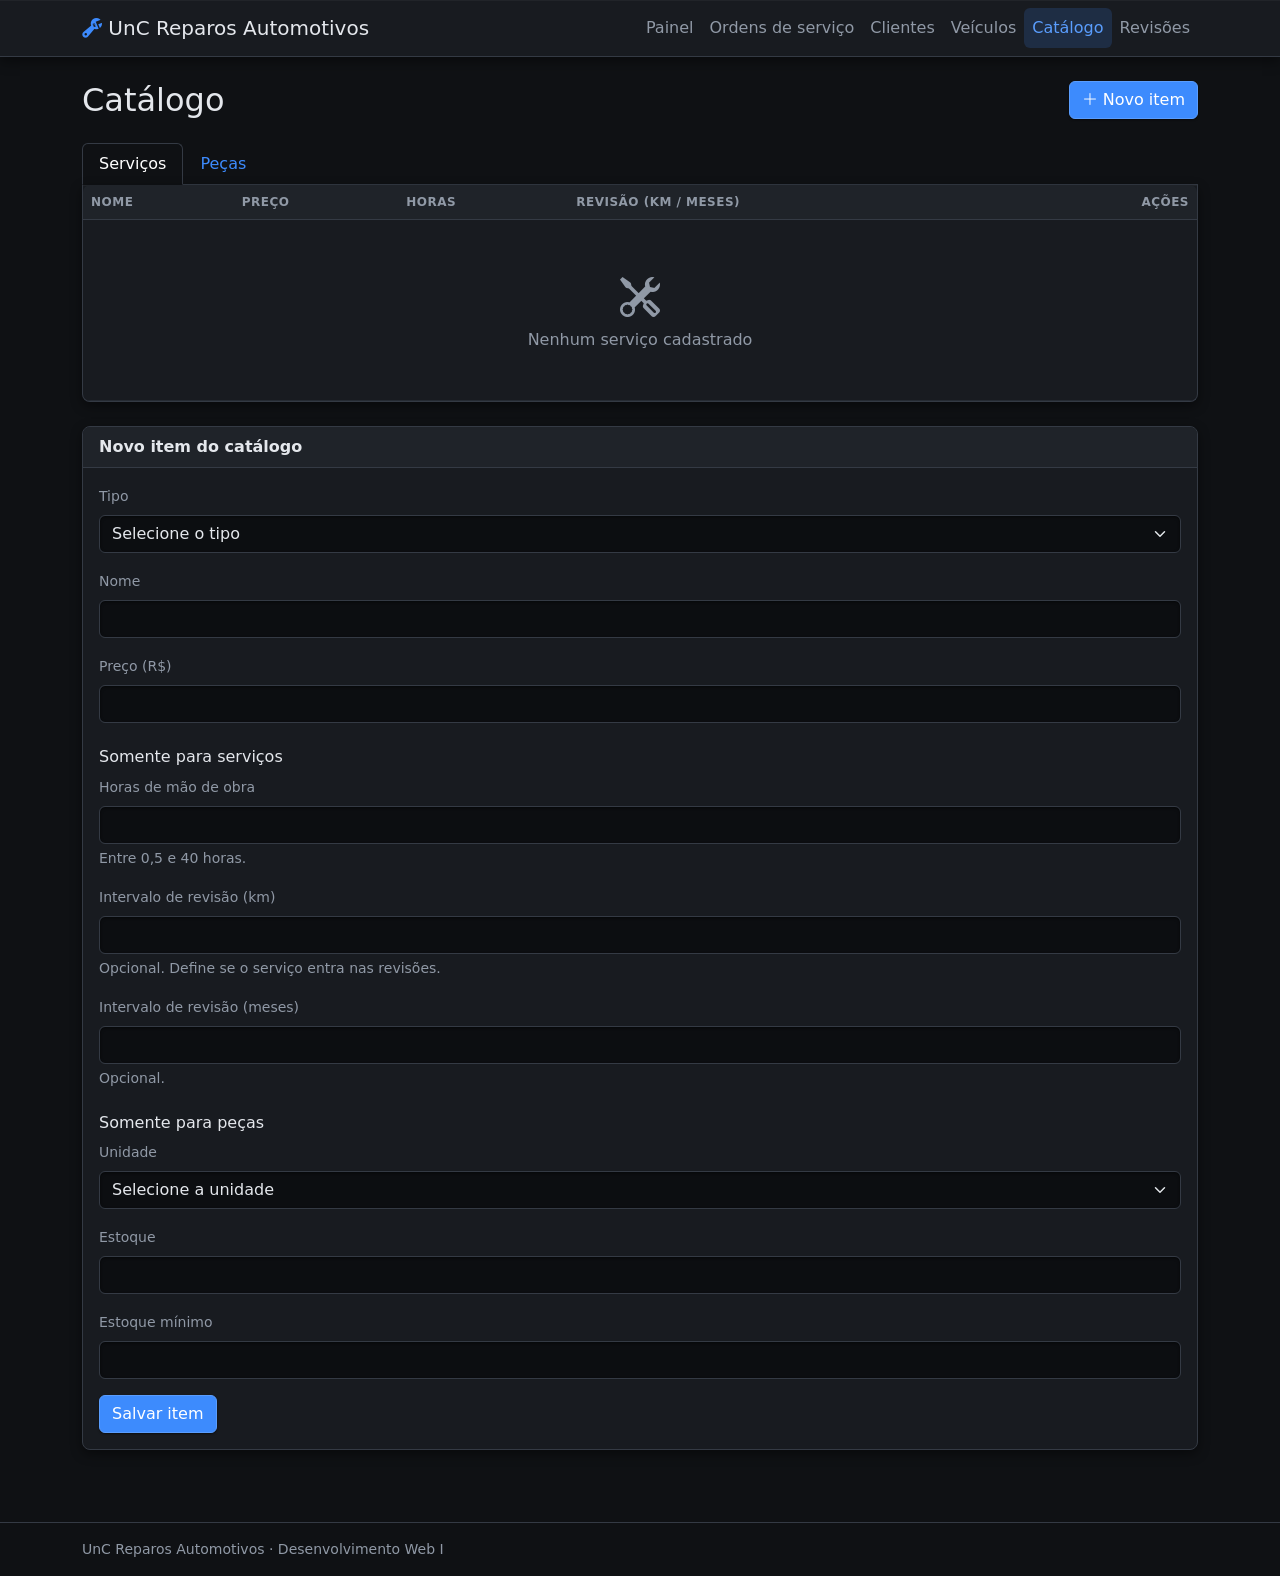
==== catalogo.html @ c72eb70b "chore: Adição do tema base (escuro), com estrutura para criação facilitada de outros temas" ====
<!DOCTYPE html>
<html lang="pt-BR" data-bs-theme="dark" data-theme="graphite">
<head>
    <meta charset="UTF-8">
    <meta name="viewport" content="width=device-width, initial-scale=1.0">
    <title>Catálogo - UnC Reparos Automotivos</title>
    <link href="https://cdn.jsdelivr.net/npm/bootstrap@5.3.3/dist/css/bootstrap.min.css" rel="stylesheet">
    <link href="https://cdn.jsdelivr.net/npm/bootstrap-icons@1.11.3/font/bootstrap-icons.min.css" rel="stylesheet">
    <link href="css/style.css" rel="stylesheet">
</head>
<body>
    <nav class="navbar navbar-expand-lg app-navbar">
        <div class="container">
            <a class="navbar-brand" href="index.html"><i class="bi bi-wrench-adjustable"></i> UnC Reparos Automotivos</a>
            <button class="navbar-toggler" type="button" data-bs-toggle="collapse" data-bs-target="#menu" aria-controls="menu" aria-expanded="false" aria-label="Abrir menu">
                <span class="navbar-toggler-icon"></span>
            </button>
            <div class="collapse navbar-collapse" id="menu">
                <ul class="navbar-nav ms-auto">
                    <li class="nav-item"><a class="nav-link" href="index.html">Painel</a></li>
                    <li class="nav-item"><a class="nav-link" href="ordens.html">Ordens de serviço</a></li>
                    <li class="nav-item"><a class="nav-link" href="clientes.html">Clientes</a></li>
                    <li class="nav-item"><a class="nav-link" href="veiculos.html">Veículos</a></li>
                    <li class="nav-item"><a class="nav-link active" aria-current="page" href="catalogo.html">Catálogo</a></li>
                    <li class="nav-item"><a class="nav-link" href="revisoes.html">Revisões</a></li>
                </ul>
            </div>
        </div>
    </nav>

    <main class="container py-4">
        <div class="d-flex flex-wrap justify-content-between align-items-center gap-2 mb-4">
            <h1 class="h2 mb-0">Catálogo</h1>
            <a href="#novo-item" class="btn btn-primary"><i class="bi bi-plus-lg"></i> Novo item</a>
        </div>

        <ul class="nav nav-tabs" id="abas" role="tablist">
            <li class="nav-item" role="presentation">
                <button class="nav-link active" id="aba-servicos" data-bs-toggle="tab" data-bs-target="#painel-servicos" type="button" role="tab" aria-controls="painel-servicos" aria-selected="true">Serviços</button>
            </li>
            <li class="nav-item" role="presentation">
                <button class="nav-link" id="aba-pecas" data-bs-toggle="tab" data-bs-target="#painel-pecas" type="button" role="tab" aria-controls="painel-pecas" aria-selected="false">Peças</button>
            </li>
        </ul>

        <div class="tab-content mb-4">
            <div class="tab-pane fade show active" id="painel-servicos" role="tabpanel" aria-labelledby="aba-servicos">
                <section class="card border-top-0 rounded-top-0">
                    <div class="table-responsive">
                        <table class="table table-hover align-middle mb-0">
                            <thead>
                                <tr>
                                    <th>Nome</th>
                                    <th>Preço</th>
                                    <th>Horas</th>
                                    <th>Revisão (km / meses)</th>
                                    <th class="text-end">Ações</th>
                                </tr>
                            </thead>
                            <tbody id="lista-servicos">
                                <tr>
                                    <td colspan="5" class="text-center text-body-secondary py-5">
                                        <i class="bi bi-tools fs-1"></i>
                                        <p class="mb-0">Nenhum serviço cadastrado</p>
                                    </td>
                                </tr>
                            </tbody>
                        </table>
                    </div>
                </section>
            </div>

            <div class="tab-pane fade" id="painel-pecas" role="tabpanel" aria-labelledby="aba-pecas">
                <section class="card border-top-0 rounded-top-0">
                    <div class="table-responsive">
                        <table class="table table-hover align-middle mb-0">
                            <thead>
                                <tr>
                                    <th>Nome</th>
                                    <th>Preço</th>
                                    <th>Unidade</th>
                                    <th>Estoque</th>
                                    <th>Estoque mínimo</th>
                                    <th class="text-end">Ações</th>
                                </tr>
                            </thead>
                            <tbody id="lista-pecas">
                                <tr>
                                    <td colspan="6" class="text-center text-body-secondary py-5">
                                        <i class="bi bi-box-seam fs-1"></i>
                                        <p class="mb-0">Nenhuma peça cadastrada</p>
                                    </td>
                                </tr>
                            </tbody>
                        </table>
                    </div>
                </section>
            </div>
        </div>

        <section id="novo-item" class="card">
            <div class="card-header fw-semibold">Novo item do catálogo</div>
            <form id="form-item" class="card-body">

                <div class="mb-3">
                    <label for="tipo" class="form-label">Tipo</label>
                    <select id="tipo" name="tipo" class="form-select" required>
                        <option value="">Selecione o tipo</option>
                        <option value="servico">Serviço</option>
                        <option value="peca">Peça</option>
                    </select>
                </div>

                <div class="mb-3">
                    <label for="nome" class="form-label">Nome</label>
                    <input type="text" id="nome" name="nome" class="form-control" required>
                </div>

                <div class="mb-3">
                    <label for="preco" class="form-label">Preço (R$)</label>
                    <input type="number" id="preco" name="preco" class="form-control" min="0.01" step="0.01" required>
                </div>

                <h2 class="h6 mt-4">Somente para serviços</h2>

                <div class="mb-3">
                    <label for="horas" class="form-label">Horas de mão de obra</label>
                    <input type="number" id="horas" name="horas" class="form-control" min="0.5" max="40" step="0.5">
                    <div class="form-text">Entre 0,5 e 40 horas.</div>
                </div>

                <div class="mb-3">
                    <label for="intervaloKm" class="form-label">Intervalo de revisão (km)</label>
                    <input type="number" id="intervaloKm" name="intervaloKm" class="form-control" min="1" step="1">
                    <div class="form-text">Opcional. Define se o serviço entra nas revisões.</div>
                </div>

                <div class="mb-3">
                    <label for="intervaloMeses" class="form-label">Intervalo de revisão (meses)</label>
                    <input type="number" id="intervaloMeses" name="intervaloMeses" class="form-control" min="1" step="1">
                    <div class="form-text">Opcional.</div>
                </div>

                <h2 class="h6 mt-4">Somente para peças</h2>

                <div class="mb-3">
                    <label for="unidade" class="form-label">Unidade</label>
                    <select id="unidade" name="unidade" class="form-select">
                        <option value="">Selecione a unidade</option>
                        <option value="un">un</option>
                        <option value="litro">litro</option>
                        <option value="jogo">jogo</option>
                        <option value="kit">kit</option>
                    </select>
                </div>

                <div class="mb-3">
                    <label for="estoque" class="form-label">Estoque</label>
                    <input type="number" id="estoque" name="estoque" class="form-control" min="0" step="1">
                </div>

                <div class="mb-3">
                    <label for="estoqueMinimo" class="form-label">Estoque mínimo</label>
                    <input type="number" id="estoqueMinimo" name="estoqueMinimo" class="form-control" min="0" step="1">
                </div>

                <button type="submit" class="btn btn-primary">Salvar item</button>
            </form>
        </section>
    </main>

    <footer class="border-top py-3 mt-5">
        <div class="container text-body-secondary small">UnC Reparos Automotivos · Desenvolvimento Web I</div>
    </footer>

    <script src="https://cdn.jsdelivr.net/npm/bootstrap@5.3.3/dist/js/bootstrap.bundle.min.js"></script>
    <script src="js/script.js"></script>
</body>
</html>
---- css/style.css ----
:root,
:root[data-theme="escuro"] {
    /* Superfícies */
    --app-bg: #0f1114;            /* fundo da página */
    --app-surface: #181b20;       /* cards, tabelas */
    --app-surface-2: #1f2329;     /* cabeçalhos de card, hover */
    --app-surface-3: #272c34;     /* modais, dropdowns */
    --app-inset: #0c0e11;         /* campos de formulário (rebaixados) */

    /* Bordas */
    --app-border: #343a44;        /* borda padrão, bem visível */
    --app-border-strong: #4a525f; /* hover / foco leve */
    --app-border-soft: #262b33;   /* divisórias internas */

    /* Texto */
    --app-text: #e4e7ec;
    --app-text-muted: #9099a6;

    /* Cor de destaque */
    --app-accent: #3d8bfd;
    --app-accent-hover: #5a9dfd;
    --app-accent-contrast: #fff;
    --app-accent-soft: rgba(61, 139, 253, .16);

    /* Estados */
    --app-success: #34c38f;
    --app-warning: #f1b44c;
    --app-danger:  #f1556c;
    --app-info:    #4cc3e0;

    /* Forma e profundidade */
    --app-radius: .5rem;
    --app-radius-sm: .375rem;
    --app-border-width: 1px;
    --app-shadow-sm: 0 1px 2px rgba(0, 0, 0, .5);
    --app-shadow: 0 4px 12px rgba(0, 0, 0, .45), inset 0 1px 0 rgba(255, 255, 255, .04);
    --app-shadow-lg: 0 14px 40px rgba(0, 0, 0, .6), inset 0 1px 0 rgba(255, 255, 255, .05);
    --app-shadow-inset: inset 0 1px 3px rgba(0, 0, 0, .55);
    --app-focus-ring: 0 0 0 .2rem var(--app-accent-soft);
}


/* ==========================================================================
   2. PONTE COM O BOOTSTRAP
   Seletor com [data-theme] para vencer o [data-bs-theme] do Bootstrap.
   ========================================================================== */

:root[data-theme] {
    --bs-body-bg: var(--app-bg);
    --bs-body-bg-rgb: 15, 17, 20;
    --bs-body-color: var(--app-text);
    --bs-secondary-color: var(--app-text-muted);
    --bs-tertiary-bg: var(--app-bg);
    --bs-secondary-bg: var(--app-surface-2);
    --bs-emphasis-color: #fff;

    --bs-border-color: var(--app-border);
    --bs-border-color-translucent: var(--app-border);
    --bs-border-width: var(--app-border-width);
    --bs-border-radius: var(--app-radius-sm);
    --bs-border-radius-lg: var(--app-radius);

    --bs-primary: var(--app-accent);
    --bs-primary-rgb: 61, 139, 253;
    --bs-link-color: var(--app-accent);
    --bs-link-hover-color: var(--app-accent-hover);
    --bs-link-color-rgb: 61, 139, 253;
    --bs-link-hover-color-rgb: 90, 157, 253;

    --bs-success: var(--app-success);
    --bs-warning: var(--app-warning);
    --bs-danger: var(--app-danger);
    --bs-info: var(--app-info);

    --bs-focus-ring-color: var(--app-accent-soft);
    --bs-box-shadow: var(--app-shadow);
    --bs-box-shadow-sm: var(--app-shadow-sm);
    --bs-box-shadow-lg: var(--app-shadow-lg);
}

body {
    background-color: var(--app-bg);
    color: var(--app-text);
}

::selection { background: var(--app-accent-soft); }

/* ---- Navbar ---- */
.app-navbar {
    background-color: var(--app-surface);
    border-bottom: var(--app-border-width) solid var(--app-border);
    box-shadow: var(--app-shadow);
    --bs-navbar-color: var(--app-text-muted);
    --bs-navbar-hover-color: var(--app-text);
    --bs-navbar-active-color: var(--app-text);
    --bs-navbar-brand-color: var(--app-text);
    --bs-navbar-brand-hover-color: var(--app-text);
}
.app-navbar .navbar-brand i { color: var(--app-accent); }
.app-navbar .nav-link {
    border-radius: var(--app-radius-sm);
    transition: background-color .15s, color .15s;
}
.app-navbar .nav-link:hover { background-color: var(--app-surface-2); }
.app-navbar .nav-link.active {
    background-color: var(--app-accent-soft);
    color: var(--app-accent-hover);
}
.app-navbar .navbar-toggler {
    border-color: var(--app-border);
    --bs-navbar-toggler-focus-width: .2rem;
}
.app-navbar .navbar-toggler-icon { filter: invert(1) grayscale(1) brightness(1.4); }

/* ---- Cards ---- */
.card {
    --bs-card-bg: var(--app-surface);
    --bs-card-cap-bg: var(--app-surface-2);
    --bs-card-border-color: var(--app-border);
    --bs-card-border-radius: var(--app-radius);
    --bs-card-inner-border-radius: calc(var(--app-radius) - 1px);
    --bs-card-color: var(--app-text);
    border-width: var(--app-border-width);
    box-shadow: var(--app-shadow);
}
.card-header { border-bottom-color: var(--app-border); }

/* ---- Tabelas ---- */
.table {
    --bs-table-bg: transparent;
    --bs-table-color: var(--app-text);
    --bs-table-border-color: var(--app-border-soft);
    --bs-table-hover-bg: var(--app-surface-2);
    --bs-table-hover-color: var(--app-text);
    --bs-table-striped-bg: var(--app-surface-2);
}
.table > thead > tr > th {
    background-color: var(--app-surface-2);
    color: var(--app-text-muted);
    font-size: .75rem;
    font-weight: 600;
    letter-spacing: .04em;
    text-transform: uppercase;
    border-bottom: var(--app-border-width) solid var(--app-border);
}
.card > .table-responsive { border-radius: inherit; }
.card > .table-responsive > .table > thead > tr:first-child > th:first-child { border-top-left-radius: calc(var(--app-radius) - 1px); }
.card > .table-responsive > .table > thead > tr:first-child > th:last-child { border-top-right-radius: calc(var(--app-radius) - 1px); }

/* ---- Listas ---- */
.list-group {
    --bs-list-group-bg: transparent;
    --bs-list-group-color: var(--app-text);
    --bs-list-group-border-color: var(--app-border-soft);
    --bs-list-group-action-hover-bg: var(--app-surface-2);
}

/* ---- Formulários (campos "rebaixados" em relação ao card) ---- */
.form-control,
.form-select {
    background-color: var(--app-inset);
    color: var(--app-text);
    border: var(--app-border-width) solid var(--app-border);
    border-radius: var(--app-radius-sm);
    box-shadow: var(--app-shadow-inset);
    transition: border-color .15s, box-shadow .15s;
}
.form-control::placeholder { color: var(--app-text-muted); opacity: .7; }
.form-control:hover,
.form-select:hover { border-color: var(--app-border-strong); }
.form-control:focus,
.form-select:focus {
    background-color: var(--app-inset);
    color: var(--app-text);
    border-color: var(--app-accent);
    box-shadow: var(--app-shadow-inset), var(--app-focus-ring);
}
.form-control:disabled,
.form-select:disabled { background-color: var(--app-surface-2); opacity: .6; }
.form-label { color: var(--app-text-muted); font-size: .875rem; font-weight: 500; }
.form-check-input {
    background-color: var(--app-inset);
    border-color: var(--app-border-strong);
}
.form-check-input:checked {
    background-color: var(--app-accent);
    border-color: var(--app-accent);
}
.form-control.is-invalid, .form-select.is-invalid { border-color: var(--app-danger); }
.form-control.is-valid,   .form-select.is-valid   { border-color: var(--app-success); }
.invalid-feedback { color: var(--app-danger); }
.valid-feedback   { color: var(--app-success); }

/* ---- Botões ---- */
.btn {
    --bs-btn-border-radius: var(--app-radius-sm);
    --bs-btn-focus-shadow-rgb: 61, 139, 253;
    border-width: var(--app-border-width);
    box-shadow: var(--app-shadow-sm);
    transition: background-color .15s, border-color .15s, color .15s, transform .1s;
}
.btn:active { transform: translateY(1px); box-shadow: none; }

.btn-primary {
    --bs-btn-bg: var(--app-accent);
    --bs-btn-border-color: var(--app-accent-hover);
    --bs-btn-color: var(--app-accent-contrast);
    --bs-btn-hover-bg: var(--app-accent-hover);
    --bs-btn-hover-border-color: var(--app-accent-hover);
    --bs-btn-hover-color: var(--app-accent-contrast);
    --bs-btn-active-bg: var(--app-accent);
    --bs-btn-active-border-color: var(--app-accent);
    --bs-btn-active-color: var(--app-accent-contrast);
    --bs-btn-disabled-bg: var(--app-accent);
    --bs-btn-disabled-border-color: var(--app-accent);
}
.btn-danger {
    --bs-btn-bg: var(--app-danger);
    --bs-btn-border-color: var(--app-danger);
    --bs-btn-hover-bg: color-mix(in srgb, var(--app-danger) 85%, #fff);
    --bs-btn-hover-border-color: color-mix(in srgb, var(--app-danger) 85%, #fff);
    --bs-btn-active-bg: var(--app-danger);
    --bs-btn-active-border-color: var(--app-danger);
}
.btn-outline-secondary {
    --bs-btn-color: var(--app-text);
    --bs-btn-border-color: var(--app-border-strong);
    --bs-btn-hover-bg: var(--app-surface-3);
    --bs-btn-hover-border-color: var(--app-text-muted);
    --bs-btn-hover-color: var(--app-text);
    --bs-btn-active-bg: var(--app-surface-3);
    --bs-btn-active-border-color: var(--app-text-muted);
    --bs-btn-active-color: var(--app-text);
    background-color: var(--app-surface-2);
}
.btn-outline-primary {
    --bs-btn-color: var(--app-accent);
    --bs-btn-border-color: var(--app-accent);
    --bs-btn-hover-bg: var(--app-accent-soft);
    --bs-btn-hover-color: var(--app-accent-hover);
    --bs-btn-hover-border-color: var(--app-accent-hover);
    --bs-btn-active-bg: var(--app-accent-soft);
    --bs-btn-active-color: var(--app-accent-hover);
}
.btn-outline-danger {
    --bs-btn-color: var(--app-danger);
    --bs-btn-border-color: var(--app-danger);
    --bs-btn-hover-bg: var(--app-danger);
    --bs-btn-hover-border-color: var(--app-danger);
    --bs-btn-hover-color: #fff;
    --bs-btn-active-bg: var(--app-danger);
    --bs-btn-active-border-color: var(--app-danger);
}
.btn-close { filter: invert(1) grayscale(1) brightness(1.6); }

/* ---- Modais e dropdowns (nível mais próximo do usuário) ---- */
.modal-content {
    --bs-modal-bg: var(--app-surface-3);
    --bs-modal-border-color: var(--app-border-strong);
    --bs-modal-border-radius: var(--app-radius);
    --bs-modal-header-border-color: var(--app-border);
    --bs-modal-footer-border-color: var(--app-border);
    box-shadow: var(--app-shadow-lg);
}
.modal-backdrop { --bs-backdrop-bg: #000; --bs-backdrop-opacity: .7; }

.dropdown-menu {
    --bs-dropdown-bg: var(--app-surface-3);
    --bs-dropdown-border-color: var(--app-border-strong);
    --bs-dropdown-link-hover-bg: var(--app-surface-2);
    --bs-dropdown-divider-bg: var(--app-border);
    box-shadow: var(--app-shadow-lg);
}

/* ---- Alertas e badges ---- */
.alert { border-width: var(--app-border-width); border-radius: var(--app-radius-sm); }
.alert-danger {
    --bs-alert-bg: rgba(241, 85, 108, .12);
    --bs-alert-border-color: var(--app-danger);
    --bs-alert-color: #f7a1ad;
}
.alert-success {
    --bs-alert-bg: rgba(52, 195, 143, .12);
    --bs-alert-border-color: var(--app-success);
    --bs-alert-color: #8fe0c1;
}
.alert-warning {
    --bs-alert-bg: rgba(241, 180, 76, .12);
    --bs-alert-border-color: var(--app-warning);
    --bs-alert-color: #f7d396;
}
.badge { border: var(--app-border-width) solid rgba(255, 255, 255, .12); }

/* ---- Placeholders de carregamento ---- */
.placeholder { background-color: var(--app-border); }

/* ---- Rodapé e divisórias ---- */
footer.border-top { border-color: var(--app-border) !important; }
hr { border-color: var(--app-border); opacity: 1; }

/* ---- Scrollbar discreta ---- */
* { scrollbar-color: var(--app-border-strong) var(--app-bg); scrollbar-width: thin; }

/* ---- Foco acessível ---- */
:focus-visible { outline: 2px solid var(--app-accent); outline-offset: 2px; }
.form-control:focus-visible, .form-select:focus-visible { outline: none; }
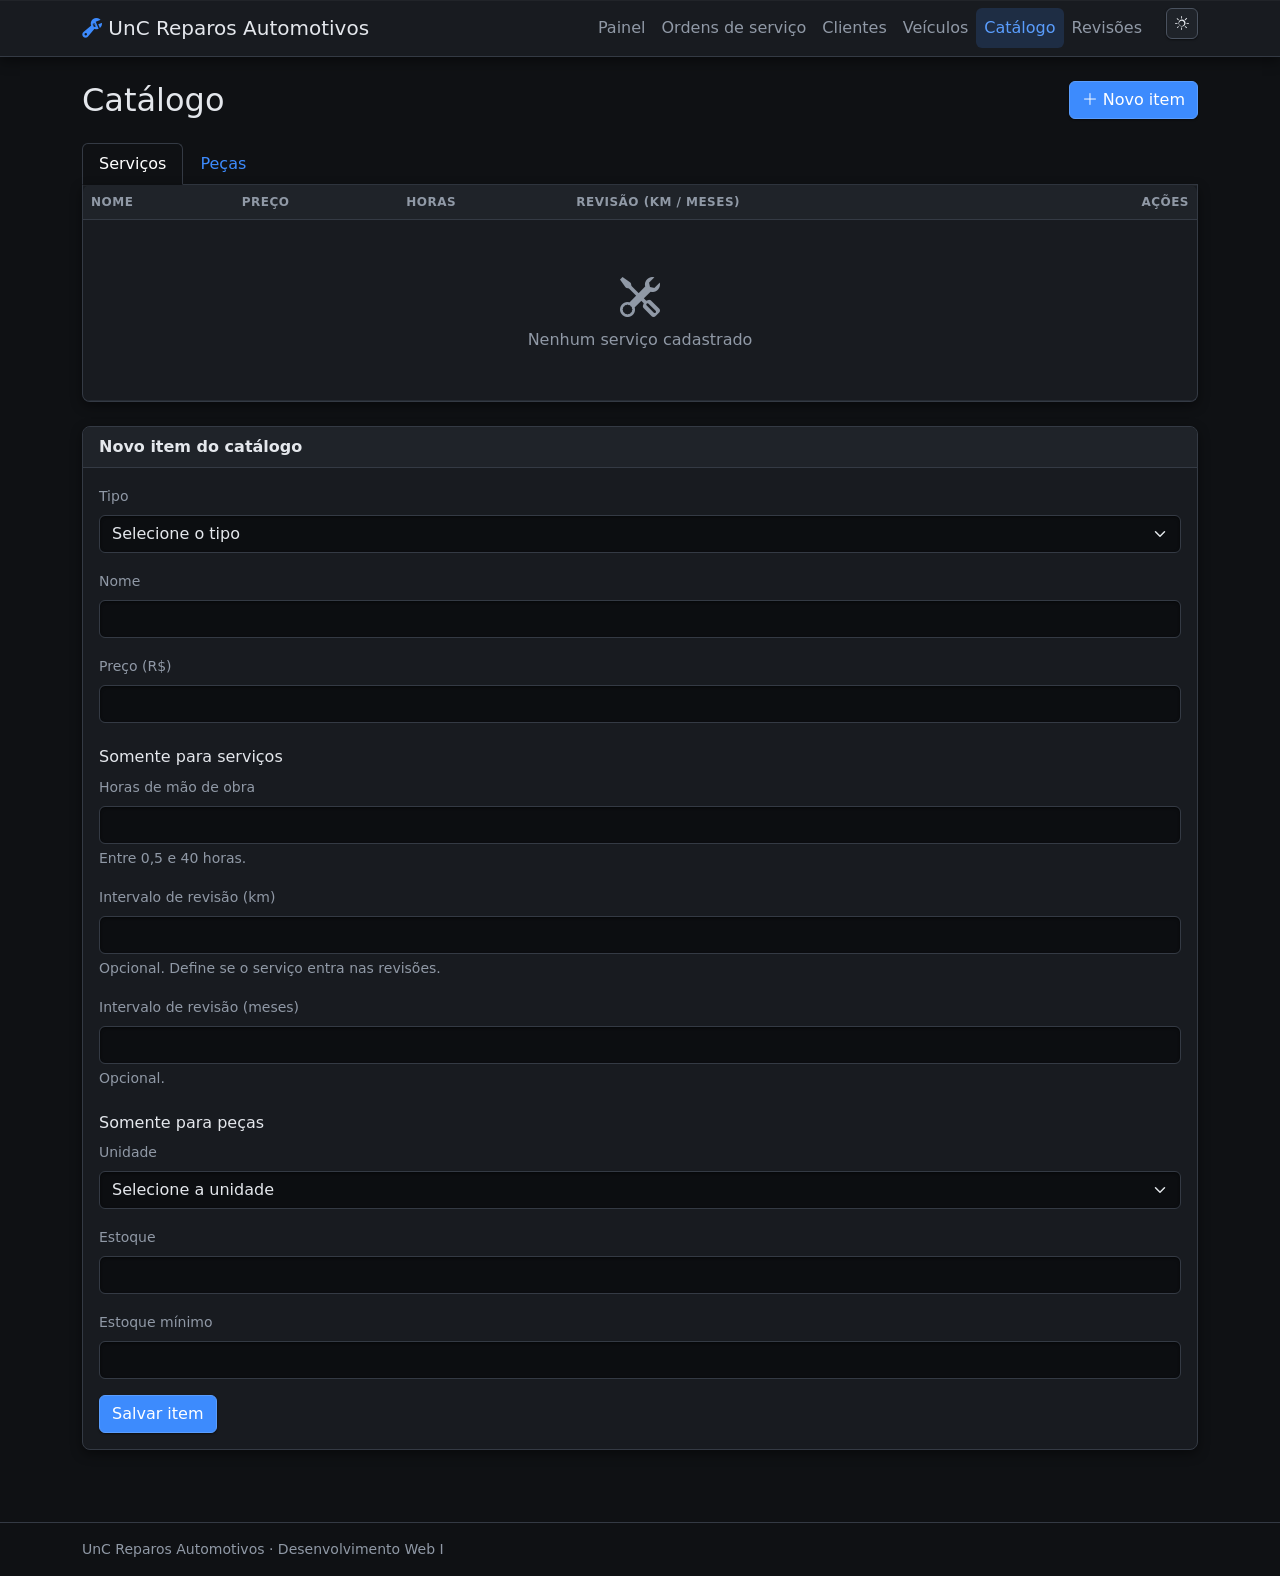
==== commit 3646b19a: "chore: Botão de trocar de tema na navbar" ====
--- a/catalogo.html
+++ b/catalogo.html
@@ -1,5 +1,5 @@
 <!DOCTYPE html>
-<html lang="pt-BR" data-bs-theme="dark" data-theme="graphite">
+<html lang="pt-BR" data-bs-theme="dark" data-theme="escuro">
 <head>
     <meta charset="UTF-8">
     <meta name="viewport" content="width=device-width, initial-scale=1.0">
@@ -7,6 +7,7 @@
     <link href="https://cdn.jsdelivr.net/npm/bootstrap@5.3.3/dist/css/bootstrap.min.css" rel="stylesheet">
     <link href="https://cdn.jsdelivr.net/npm/bootstrap-icons@1.11.3/font/bootstrap-icons.min.css" rel="stylesheet">
     <link href="css/style.css" rel="stylesheet">
+    <script src="js/tema.js"></script>
 </head>
 <body>
     <nav class="navbar navbar-expand-lg app-navbar">
@@ -24,6 +25,7 @@
                     <li class="nav-item"><a class="nav-link active" aria-current="page" href="catalogo.html">Catálogo</a></li>
                     <li class="nav-item"><a class="nav-link" href="revisoes.html">Revisões</a></li>
                 </ul>
+                <button type="button" id="btn-tema" class="btn btn-outline-secondary btn-sm ms-lg-3 mt-2 mt-lg-0 align-self-start" aria-label="Alternar tema"><i class="bi bi-sun"></i> <span class="d-lg-none">Alternar tema</span></button>
             </div>
         </div>
     </nav>
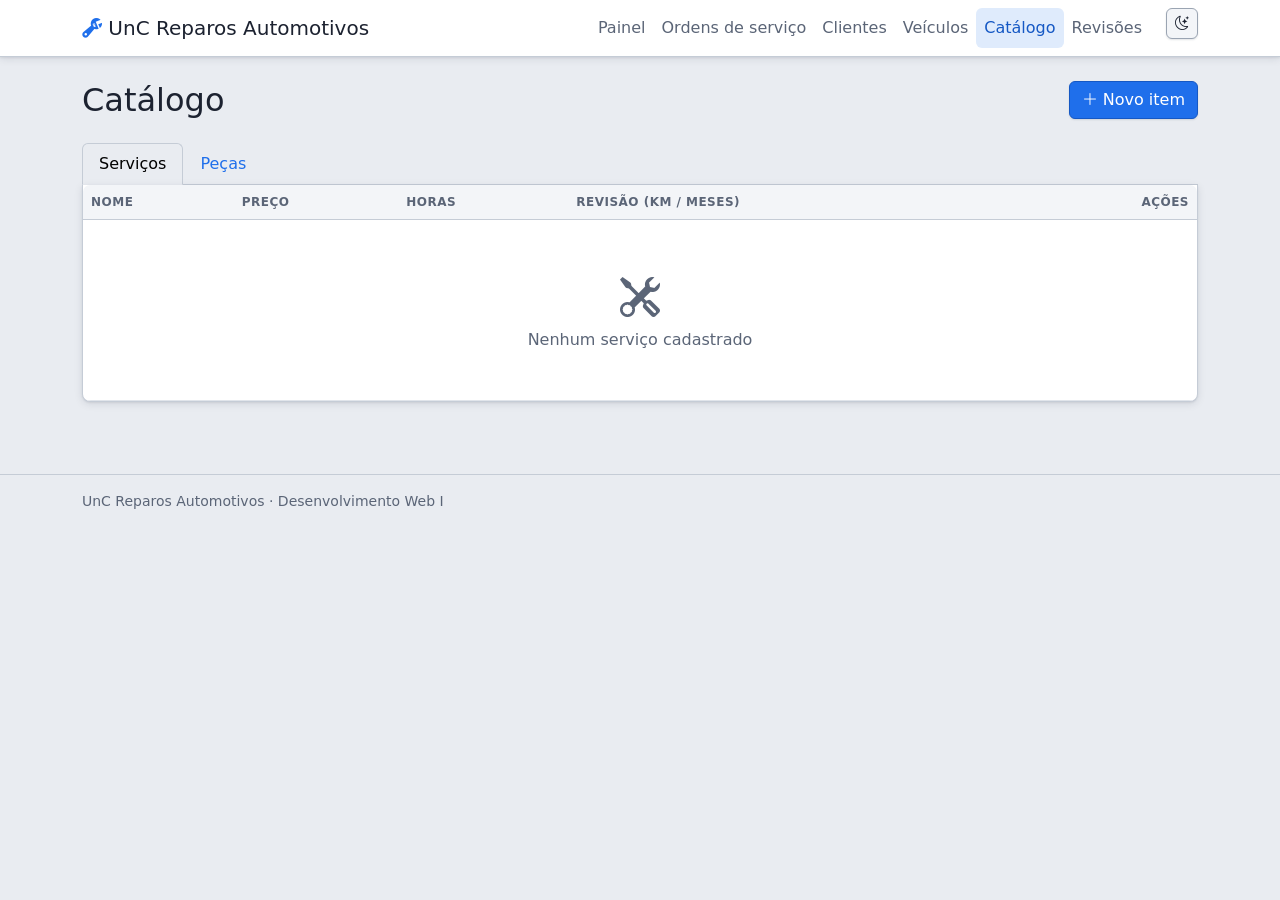
==== commit 0323034e: "feat: listagem do catálogo e formulário em modal com campos por tipo" ====
--- a/catalogo.html
+++ b/catalogo.html
@@ -33,7 +33,7 @@
     <main class="container py-4">
         <div class="d-flex flex-wrap justify-content-between align-items-center gap-2 mb-4">
             <h1 class="h2 mb-0">Catálogo</h1>
-            <a href="#novo-item" class="btn btn-primary"><i class="bi bi-plus-lg"></i> Novo item</a>
+            <button type="button" class="btn btn-primary" data-bs-toggle="modal" data-bs-target="#modalItem"><i class="bi bi-plus-lg"></i> Novo item</button>
         </div>
 
         <ul class="nav nav-tabs" id="abas" role="tablist">
@@ -45,7 +45,7 @@
             </li>
         </ul>
 
-        <div class="tab-content mb-4">
+        <div class="tab-content">
             <div class="tab-pane fade show active" id="painel-servicos" role="tabpanel" aria-labelledby="aba-servicos">
                 <section class="card border-top-0 rounded-top-0">
                     <div class="table-responsive">
@@ -59,14 +59,7 @@
                                     <th class="text-end">Ações</th>
                                 </tr>
                             </thead>
-                            <tbody id="lista-servicos">
-                                <tr>
-                                    <td colspan="5" class="text-center text-body-secondary py-5">
-                                        <i class="bi bi-tools fs-1"></i>
-                                        <p class="mb-0">Nenhum serviço cadastrado</p>
-                                    </td>
-                                </tr>
-                            </tbody>
+                            <tbody id="lista-servicos"></tbody>
                         </table>
                     </div>
                 </section>
@@ -86,90 +79,93 @@
                                     <th class="text-end">Ações</th>
                                 </tr>
                             </thead>
-                            <tbody id="lista-pecas">
-                                <tr>
-                                    <td colspan="6" class="text-center text-body-secondary py-5">
-                                        <i class="bi bi-box-seam fs-1"></i>
-                                        <p class="mb-0">Nenhuma peça cadastrada</p>
-                                    </td>
-                                </tr>
-                            </tbody>
+                            <tbody id="lista-pecas"></tbody>
                         </table>
                     </div>
                 </section>
             </div>
         </div>
 
-        <section id="novo-item" class="card">
-            <div class="card-header fw-semibold">Novo item do catálogo</div>
-            <form id="form-item" class="card-body">
+    </main>
 
-                <div class="mb-3">
-                    <label for="tipo" class="form-label">Tipo</label>
-                    <select id="tipo" name="tipo" class="form-select" required>
-                        <option value="">Selecione o tipo</option>
-                        <option value="servico">Serviço</option>
-                        <option value="peca">Peça</option>
-                    </select>
+    <!-- Formulário de cadastro e edição -->
+    <div class="modal fade" id="modalItem" tabindex="-1" aria-labelledby="tituloModalItem">
+        <div class="modal-dialog">
+            <div class="modal-content">
+                <div class="modal-header">
+                    <h2 class="modal-title fs-5" id="tituloModalItem">Novo item</h2>
+                    <button type="button" class="btn-close" data-bs-dismiss="modal" aria-label="Fechar"></button>
                 </div>
+                <div class="modal-body">
+                    <form class="row g-3" id="form-item">
+                        <div class="col-sm-5">
+                            <label for="tipo" class="form-label">Tipo</label>
+                            <select id="tipo" name="tipo" class="form-select" required>
+                                <option value="">Selecione</option>
+                                <option value="servico">Serviço</option>
+                                <option value="peca">Peça</option>
+                            </select>
+                        </div>
+                        <div class="col-sm-7">
+                            <label for="preco" class="form-label">Preço (R$)</label>
+                            <input type="number" id="preco" name="preco" class="form-control" min="0.01" step="0.01" required>
+                        </div>
+                        <div class="col-12">
+                            <label for="nome" class="form-label">Nome</label>
+                            <input type="text" id="nome" name="nome" class="form-control" required>
+                        </div>
 
-                <div class="mb-3">
-                    <label for="nome" class="form-label">Nome</label>
-                    <input type="text" id="nome" name="nome" class="form-control" required>
+                        <!-- Só aparece quando o tipo é Serviço -->
+                        <div class="col-12 d-none" id="campos-servico">
+                            <div class="row g-3">
+                                <div class="col-sm-4">
+                                    <label for="horas" class="form-label">Horas</label>
+                                    <input type="number" id="horas" name="horas" class="form-control" min="0.5" max="40" step="0.5">
+                                </div>
+                                <div class="col-sm-4">
+                                    <label for="intervaloKm" class="form-label">Revisão (km)</label>
+                                    <input type="number" id="intervaloKm" name="intervaloKm" class="form-control" min="1" step="1">
+                                </div>
+                                <div class="col-sm-4">
+                                    <label for="intervaloMeses" class="form-label">Revisão (meses)</label>
+                                    <input type="number" id="intervaloMeses" name="intervaloMeses" class="form-control" min="1" step="1">
+                                </div>
+                                <div class="col-12 form-text mt-1">Preencha o intervalo para o serviço entrar no controle de revisões.</div>
+                            </div>
+                        </div>
+
+                        <!-- Só aparece quando o tipo é Peça -->
+                        <div class="col-12 d-none" id="campos-peca">
+                            <div class="row g-3">
+                                <div class="col-sm-4">
+                                    <label for="unidade" class="form-label">Unidade</label>
+                                    <select id="unidade" name="unidade" class="form-select">
+                                        <option value="">Selecione</option>
+                                        <option value="un">un</option>
+                                        <option value="litro">litro</option>
+                                        <option value="jogo">jogo</option>
+                                        <option value="kit">kit</option>
+                                    </select>
+                                </div>
+                                <div class="col-6 col-sm-4">
+                                    <label for="estoque" class="form-label">Estoque</label>
+                                    <input type="number" id="estoque" name="estoque" class="form-control" min="0" step="1">
+                                </div>
+                                <div class="col-6 col-sm-4">
+                                    <label for="estoqueMinimo" class="form-label">Mínimo</label>
+                                    <input type="number" id="estoqueMinimo" name="estoqueMinimo" class="form-control" min="0" step="1">
+                                </div>
+                            </div>
+                        </div>
+                    </form>
                 </div>
-
-                <div class="mb-3">
-                    <label for="preco" class="form-label">Preço (R$)</label>
-                    <input type="number" id="preco" name="preco" class="form-control" min="0.01" step="0.01" required>
+                <div class="modal-footer">
+                    <button type="button" class="btn btn-outline-secondary" data-bs-dismiss="modal">Cancelar</button>
+                    <button type="submit" form="form-item" class="btn btn-primary" disabled>Salvar</button>
                 </div>
-
-                <h2 class="h6 mt-4">Somente para serviços</h2>
-
-                <div class="mb-3">
-                    <label for="horas" class="form-label">Horas de mão de obra</label>
-                    <input type="number" id="horas" name="horas" class="form-control" min="0.5" max="40" step="0.5">
-                    <div class="form-text">Entre 0,5 e 40 horas.</div>
-                </div>
-
-                <div class="mb-3">
-                    <label for="intervaloKm" class="form-label">Intervalo de revisão (km)</label>
-                    <input type="number" id="intervaloKm" name="intervaloKm" class="form-control" min="1" step="1">
-                    <div class="form-text">Opcional. Define se o serviço entra nas revisões.</div>
-                </div>
-
-                <div class="mb-3">
-                    <label for="intervaloMeses" class="form-label">Intervalo de revisão (meses)</label>
-                    <input type="number" id="intervaloMeses" name="intervaloMeses" class="form-control" min="1" step="1">
-                    <div class="form-text">Opcional.</div>
-                </div>
-
-                <h2 class="h6 mt-4">Somente para peças</h2>
-
-                <div class="mb-3">
-                    <label for="unidade" class="form-label">Unidade</label>
-                    <select id="unidade" name="unidade" class="form-select">
-                        <option value="">Selecione a unidade</option>
-                        <option value="un">un</option>
-                        <option value="litro">litro</option>
-                        <option value="jogo">jogo</option>
-                        <option value="kit">kit</option>
-                    </select>
-                </div>
-
-                <div class="mb-3">
-                    <label for="estoque" class="form-label">Estoque</label>
-                    <input type="number" id="estoque" name="estoque" class="form-control" min="0" step="1">
-                </div>
-
-                <div class="mb-3">
-                    <label for="estoqueMinimo" class="form-label">Estoque mínimo</label>
-                    <input type="number" id="estoqueMinimo" name="estoqueMinimo" class="form-control" min="0" step="1">
-                </div>
-
-                <button type="submit" class="btn btn-primary">Salvar item</button>
-            </form>
-        </section>
-    </main>
+            </div>
+        </div>
+    </div>
 
     <footer class="border-top py-3 mt-5">
         <div class="container text-body-secondary small">UnC Reparos Automotivos · Desenvolvimento Web I</div>
@@ -177,5 +173,8 @@
 
     <script src="https://cdn.jsdelivr.net/npm/bootstrap@5.3.3/dist/js/bootstrap.bundle.min.js"></script>
     <script src="js/script.js"></script>
+    <script src="js/storage.js"></script>
+    <script src="js/validacao.js"></script>
+    <script src="js/catalogo.js"></script>
 </body>
 </html>
--- a/css/style.css
+++ b/css/style.css
@@ -1,3 +1,4 @@
+/* ---- Tema ESCURO (padrão) ---- */
 :root,
 :root[data-theme="escuro"] {
     /* Superfícies */
@@ -21,12 +22,31 @@
     --app-accent-hover: #5a9dfd;
     --app-accent-contrast: #fff;
     --app-accent-soft: rgba(61, 139, 253, .16);
+    --app-accent-rgb: 61, 139, 253;
+    --app-accent-hover-rgb: 90, 157, 253;
+    --app-bg-rgb: 15, 17, 20;
+    --app-emphasis: #fff;
 
     /* Estados */
     --app-success: #34c38f;
     --app-warning: #f1b44c;
     --app-danger:  #f1556c;
     --app-info:    #4cc3e0;
+    --app-danger-hover: #f47a8c;
+
+    /* Alertas (fundo translúcido + texto legível) */
+    --app-danger-bg:  rgba(241, 85, 108, .12);
+    --app-success-bg: rgba(52, 195, 143, .12);
+    --app-warning-bg: rgba(241, 180, 76, .12);
+    --app-danger-text:  #f7a1ad;
+    --app-success-text: #8fe0c1;
+    --app-warning-text: #f7d396;
+
+    /* Detalhes dependentes do tema */
+    --app-icon-filter: invert(1) grayscale(1) brightness(1.5); /* ícones SVG escuros -> claros */
+    --app-backdrop: #000;
+    --app-backdrop-opacity: .7;
+    --app-hairline: rgba(255, 255, 255, .12);
 
     /* Forma e profundidade */
     --app-radius: .5rem;
@@ -40,19 +60,72 @@
 }
 
 
-/* ==========================================================================
-   2. PONTE COM O BOOTSTRAP
-   Seletor com [data-theme] para vencer o [data-bs-theme] do Bootstrap.
-   ========================================================================== */
+/* ---- Tema CLARO ---- */
+:root[data-theme="claro"] {
+    /* Superfícies: o fundo é o mais "afundado"; cards sobem em branco */
+    --app-bg: #e9ecf1;
+    --app-surface: #ffffff;
+    --app-surface-2: #f3f5f8;
+    --app-surface-3: #ffffff;
+    --app-inset: #f6f7fa;
+
+    /* Bordas */
+    --app-border: #c5ccd6;
+    --app-border-strong: #9aa4b2;
+    --app-border-soft: #e1e5eb;
+
+    /* Texto */
+    --app-text: #1c2230;
+    --app-text-muted: #5b6577;
+
+    /* Destaque */
+    --app-accent: #1f6feb;
+    --app-accent-hover: #1558c4;
+    --app-accent-contrast: #fff;
+    --app-accent-soft: rgba(31, 111, 235, .14);
+    --app-accent-rgb: 31, 111, 235;
+    --app-accent-hover-rgb: 21, 88, 196;
+    --app-bg-rgb: 233, 236, 241;
+    --app-emphasis: #000;
+
+    /* Estados */
+    --app-success: #1a9d6c;
+    --app-warning: #c98a0b;
+    --app-danger:  #d63a52;
+    --app-info:    #1b95b3;
+    --app-danger-hover: #b92d44;
+
+    --app-danger-bg:  rgba(214, 58, 82, .10);
+    --app-success-bg: rgba(26, 157, 108, .10);
+    --app-warning-bg: rgba(201, 138, 11, .12);
+    --app-danger-text:  #8f1f33;
+    --app-success-text: #0f6445;
+    --app-warning-text: #7a5207;
+
+    --app-icon-filter: none;
+    --app-backdrop: #0b1220;
+    --app-backdrop-opacity: .5;
+    --app-hairline: rgba(0, 0, 0, .12);
+
+    /* Sombras mais suaves, mantendo a elevação */
+    --app-shadow-sm: 0 1px 2px rgba(20, 30, 50, .12);
+    --app-shadow: 0 2px 8px rgba(20, 30, 50, .10), 0 1px 2px rgba(20, 30, 50, .08);
+    --app-shadow-lg: 0 14px 36px rgba(20, 30, 50, .20), 0 2px 6px rgba(20, 30, 50, .10);
+    --app-shadow-inset: inset 0 1px 2px rgba(20, 30, 50, .10);
+}
+
+
+/* 2. PONTE COM O BOOTSTRAP
+   Seletor com [data-theme] para vencer o [data-bs-theme] do Bootstrap. */
 
 :root[data-theme] {
     --bs-body-bg: var(--app-bg);
-    --bs-body-bg-rgb: 15, 17, 20;
+    --bs-body-bg-rgb: var(--app-bg-rgb);
     --bs-body-color: var(--app-text);
     --bs-secondary-color: var(--app-text-muted);
     --bs-tertiary-bg: var(--app-bg);
     --bs-secondary-bg: var(--app-surface-2);
-    --bs-emphasis-color: #fff;
+    --bs-emphasis-color: var(--app-emphasis);
 
     --bs-border-color: var(--app-border);
     --bs-border-color-translucent: var(--app-border);
@@ -61,11 +134,11 @@
     --bs-border-radius-lg: var(--app-radius);
 
     --bs-primary: var(--app-accent);
-    --bs-primary-rgb: 61, 139, 253;
+    --bs-primary-rgb: var(--app-accent-rgb);
     --bs-link-color: var(--app-accent);
     --bs-link-hover-color: var(--app-accent-hover);
-    --bs-link-color-rgb: 61, 139, 253;
-    --bs-link-hover-color-rgb: 90, 157, 253;
+    --bs-link-color-rgb: var(--app-accent-rgb);
+    --bs-link-hover-color-rgb: var(--app-accent-hover-rgb);
 
     --bs-success: var(--app-success);
     --bs-warning: var(--app-warning);
@@ -110,7 +183,7 @@
     border-color: var(--app-border);
     --bs-navbar-toggler-focus-width: .2rem;
 }
-.app-navbar .navbar-toggler-icon { filter: invert(1) grayscale(1) brightness(1.4); }
+.app-navbar .navbar-toggler-icon { filter: var(--app-icon-filter); }
 
 /* ---- Cards ---- */
 .card {
@@ -194,7 +267,7 @@
 /* ---- Botões ---- */
 .btn {
     --bs-btn-border-radius: var(--app-radius-sm);
-    --bs-btn-focus-shadow-rgb: 61, 139, 253;
+    --bs-btn-focus-shadow-rgb: var(--app-accent-rgb);
     border-width: var(--app-border-width);
     box-shadow: var(--app-shadow-sm);
     transition: background-color .15s, border-color .15s, color .15s, transform .1s;
@@ -217,8 +290,8 @@
 .btn-danger {
     --bs-btn-bg: var(--app-danger);
     --bs-btn-border-color: var(--app-danger);
-    --bs-btn-hover-bg: color-mix(in srgb, var(--app-danger) 85%, #fff);
-    --bs-btn-hover-border-color: color-mix(in srgb, var(--app-danger) 85%, #fff);
+    --bs-btn-hover-bg: var(--app-danger-hover);
+    --bs-btn-hover-border-color: var(--app-danger-hover);
     --bs-btn-active-bg: var(--app-danger);
     --bs-btn-active-border-color: var(--app-danger);
 }
@@ -247,11 +320,11 @@
     --bs-btn-border-color: var(--app-danger);
     --bs-btn-hover-bg: var(--app-danger);
     --bs-btn-hover-border-color: var(--app-danger);
-    --bs-btn-hover-color: #fff;
+    --bs-btn-hover-color: var(--app-accent-contrast);
     --bs-btn-active-bg: var(--app-danger);
     --bs-btn-active-border-color: var(--app-danger);
 }
-.btn-close { filter: invert(1) grayscale(1) brightness(1.6); }
+.btn-close { filter: var(--app-icon-filter); }
 
 /* ---- Modais e dropdowns (nível mais próximo do usuário) ---- */
 .modal-content {
@@ -262,7 +335,7 @@
     --bs-modal-footer-border-color: var(--app-border);
     box-shadow: var(--app-shadow-lg);
 }
-.modal-backdrop { --bs-backdrop-bg: #000; --bs-backdrop-opacity: .7; }
+.modal-backdrop { --bs-backdrop-bg: var(--app-backdrop); --bs-backdrop-opacity: var(--app-backdrop-opacity); }
 
 .dropdown-menu {
     --bs-dropdown-bg: var(--app-surface-3);
@@ -275,21 +348,21 @@
 /* ---- Alertas e badges ---- */
 .alert { border-width: var(--app-border-width); border-radius: var(--app-radius-sm); }
 .alert-danger {
-    --bs-alert-bg: rgba(241, 85, 108, .12);
+    --bs-alert-bg: var(--app-danger-bg);
     --bs-alert-border-color: var(--app-danger);
-    --bs-alert-color: #f7a1ad;
+    --bs-alert-color: var(--app-danger-text);
 }
 .alert-success {
-    --bs-alert-bg: rgba(52, 195, 143, .12);
+    --bs-alert-bg: var(--app-success-bg);
     --bs-alert-border-color: var(--app-success);
-    --bs-alert-color: #8fe0c1;
+    --bs-alert-color: var(--app-success-text);
 }
 .alert-warning {
-    --bs-alert-bg: rgba(241, 180, 76, .12);
+    --bs-alert-bg: var(--app-warning-bg);
     --bs-alert-border-color: var(--app-warning);
-    --bs-alert-color: #f7d396;
-}
-.badge { border: var(--app-border-width) solid rgba(255, 255, 255, .12); }
+    --bs-alert-color: var(--app-warning-text);
+}
+.badge { border: var(--app-border-width) solid var(--app-hairline); }
 
 /* ---- Placeholders de carregamento ---- */
 .placeholder { background-color: var(--app-border); }
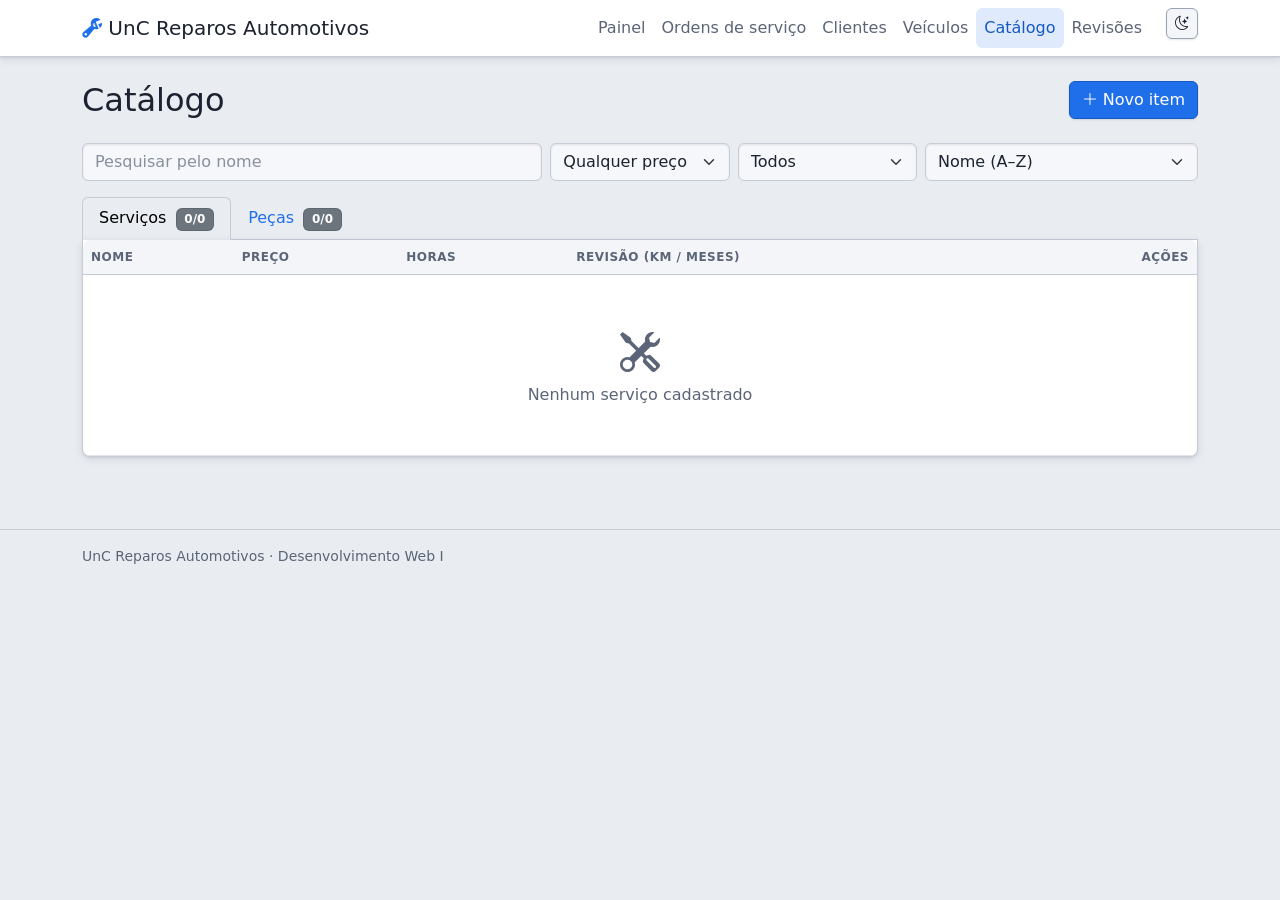
==== commit 895a3b12: "feat: exclusão, pesquisa, filtros e ordenação do catálogo" ====
--- a/catalogo.html
+++ b/catalogo.html
@@ -36,12 +36,26 @@
             <button type="button" class="btn btn-primary" data-bs-toggle="modal" data-bs-target="#modalItem"><i class="bi bi-plus-lg"></i> Novo item</button>
         </div>
 
+        <!-- Pesquisa, filtros e ordenação (valem para as duas abas) -->
+        <form class="row g-2 mb-3" role="search" onsubmit="return false">
+            <div class="col-md-5"><input type="search" class="form-control" id="busca-item" placeholder="Pesquisar pelo nome" aria-label="Pesquisar"></div>
+            <div class="col-6 col-md-2">
+                <select class="form-select" id="filtro-preco" aria-label="Preço"><option value="">Qualquer preço</option><option value="ate100">Até R$ 100</option><option value="100a300">R$ 100 a R$ 300</option><option value="acima300">Acima de R$ 300</option></select>
+            </div>
+            <div class="col-6 col-md-2">
+                <select class="form-select" id="filtro-situacao" aria-label="Situação"><option value="">Todos</option><option value="com-revisao">Serviços com revisão</option><option value="estoque-baixo">Peças no estoque mínimo</option></select>
+            </div>
+            <div class="col-md-3">
+                <select class="form-select" id="ordem-itens" aria-label="Ordenar por"><option value="nome">Nome (A–Z)</option><option value="menor-preco">Menor preço</option><option value="maior-preco">Maior preço</option></select>
+            </div>
+        </form>
+
         <ul class="nav nav-tabs" id="abas" role="tablist">
             <li class="nav-item" role="presentation">
-                <button class="nav-link active" id="aba-servicos" data-bs-toggle="tab" data-bs-target="#painel-servicos" type="button" role="tab" aria-controls="painel-servicos" aria-selected="true">Serviços</button>
+                <button class="nav-link active" id="aba-servicos" data-bs-toggle="tab" data-bs-target="#painel-servicos" type="button" role="tab" aria-controls="painel-servicos" aria-selected="true">Serviços <span class="badge text-bg-secondary ms-1" id="qtd-servicos"></span></button>
             </li>
             <li class="nav-item" role="presentation">
-                <button class="nav-link" id="aba-pecas" data-bs-toggle="tab" data-bs-target="#painel-pecas" type="button" role="tab" aria-controls="painel-pecas" aria-selected="false">Peças</button>
+                <button class="nav-link" id="aba-pecas" data-bs-toggle="tab" data-bs-target="#painel-pecas" type="button" role="tab" aria-controls="painel-pecas" aria-selected="false">Peças <span class="badge text-bg-secondary ms-1" id="qtd-pecas"></span></button>
             </li>
         </ul>
 
@@ -97,7 +111,8 @@
                     <button type="button" class="btn-close" data-bs-dismiss="modal" aria-label="Fechar"></button>
                 </div>
                 <div class="modal-body">
-                    <form class="row g-3" id="form-item">
+                    <div class="alert alert-danger d-none" id="erros-item" role="alert"></div>
+                    <form class="row g-3" id="form-item" novalidate>
                         <div class="col-sm-5">
                             <label for="tipo" class="form-label">Tipo</label>
                             <select id="tipo" name="tipo" class="form-select" required>
@@ -105,14 +120,17 @@
                                 <option value="servico">Serviço</option>
                                 <option value="peca">Peça</option>
                             </select>
+                            <div class="invalid-feedback">Escolha o tipo.</div>
                         </div>
                         <div class="col-sm-7">
                             <label for="preco" class="form-label">Preço (R$)</label>
                             <input type="number" id="preco" name="preco" class="form-control" min="0.01" step="0.01" required>
+                            <div class="invalid-feedback">Informe um preço maior que zero.</div>
                         </div>
                         <div class="col-12">
                             <label for="nome" class="form-label">Nome</label>
                             <input type="text" id="nome" name="nome" class="form-control" required>
+                            <div class="invalid-feedback">Informe o nome.</div>
                         </div>
 
                         <!-- Só aparece quando o tipo é Serviço -->
@@ -121,6 +139,7 @@
                                 <div class="col-sm-4">
                                     <label for="horas" class="form-label">Horas</label>
                                     <input type="number" id="horas" name="horas" class="form-control" min="0.5" max="40" step="0.5">
+                            <div class="invalid-feedback">Entre 0,5 e 40 horas.</div>
                                 </div>
                                 <div class="col-sm-4">
                                     <label for="intervaloKm" class="form-label">Revisão (km)</label>
@@ -150,10 +169,12 @@
                                 <div class="col-6 col-sm-4">
                                     <label for="estoque" class="form-label">Estoque</label>
                                     <input type="number" id="estoque" name="estoque" class="form-control" min="0" step="1">
+                            <div class="invalid-feedback">Número inteiro, zero ou mais.</div>
                                 </div>
                                 <div class="col-6 col-sm-4">
                                     <label for="estoqueMinimo" class="form-label">Mínimo</label>
                                     <input type="number" id="estoqueMinimo" name="estoqueMinimo" class="form-control" min="0" step="1">
+                            <div class="invalid-feedback">Número inteiro, zero ou mais.</div>
                                 </div>
                             </div>
                         </div>
@@ -161,7 +182,26 @@
                 </div>
                 <div class="modal-footer">
                     <button type="button" class="btn btn-outline-secondary" data-bs-dismiss="modal">Cancelar</button>
-                    <button type="submit" form="form-item" class="btn btn-primary" disabled>Salvar</button>
+                    <button type="submit" form="form-item" class="btn btn-primary">Salvar</button>
+                </div>
+            </div>
+        </div>
+    </div>
+
+    <!-- Confirmação de exclusão -->
+    <div class="modal fade" id="modalExcluir" tabindex="-1" aria-labelledby="tituloModalExcluir">
+        <div class="modal-dialog modal-dialog-centered">
+            <div class="modal-content">
+                <div class="modal-header">
+                    <h2 class="modal-title fs-5" id="tituloModalExcluir">Excluir item?</h2>
+                    <button type="button" class="btn-close" data-bs-dismiss="modal" aria-label="Fechar"></button>
+                </div>
+                <div class="modal-body">
+                    <p class="mb-0"><strong id="nome-excluir"></strong> será removido do catálogo. Essa ação não pode ser desfeita.</p>
+                </div>
+                <div class="modal-footer">
+                    <button type="button" class="btn btn-outline-secondary" data-bs-dismiss="modal">Cancelar</button>
+                    <button type="button" class="btn btn-danger" id="btn-confirmar-exclusao">Excluir</button>
                 </div>
             </div>
         </div>
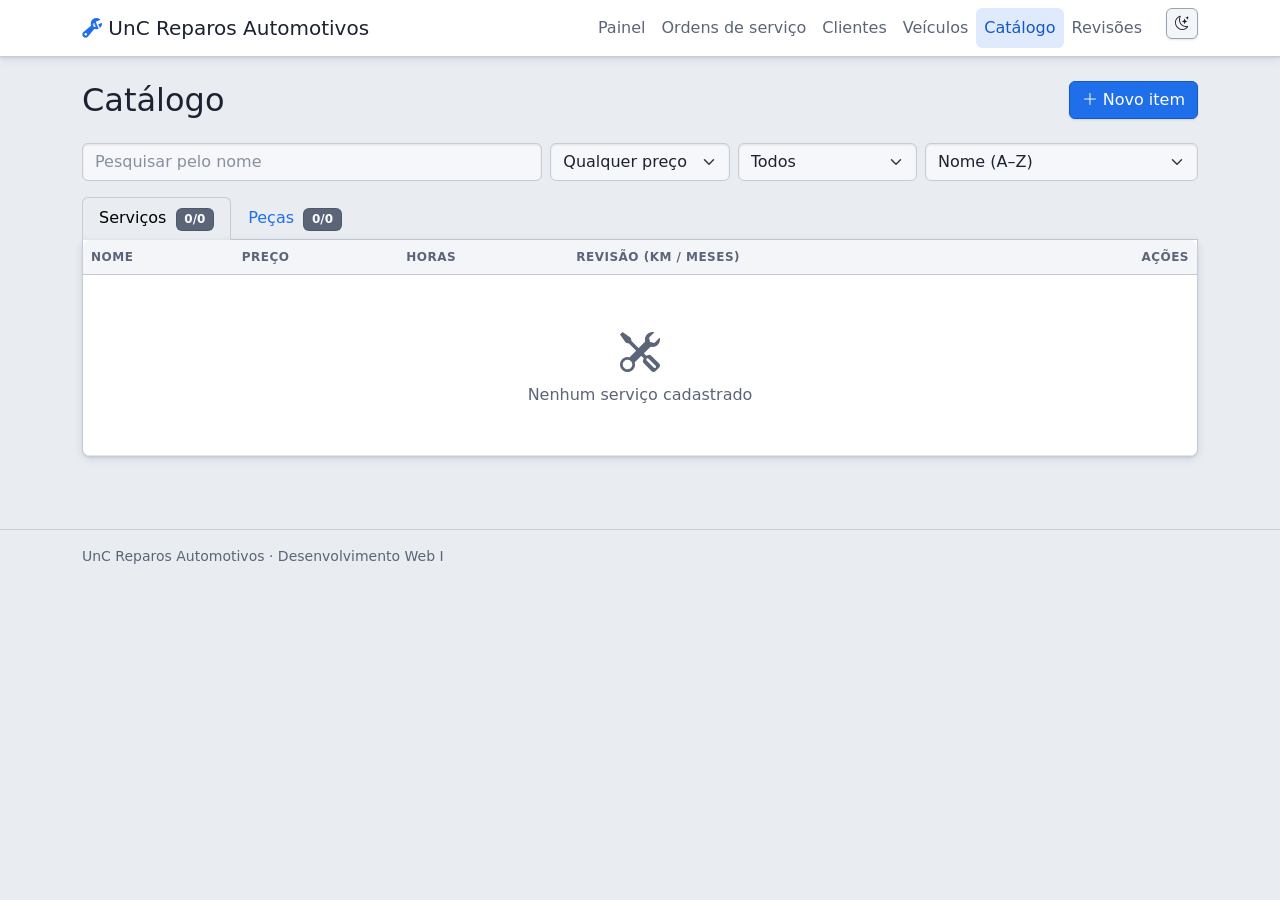
==== commit ab52d7f4: "fix: tabelas do catálogo responsivas no celular" ====
--- a/catalogo.html
+++ b/catalogo.html
@@ -68,8 +68,8 @@
                                 <tr>
                                     <th>Nome</th>
                                     <th>Preço</th>
-                                    <th>Horas</th>
-                                    <th>Revisão (km / meses)</th>
+                                    <th class="d-none d-md-table-cell">Horas</th>
+                                    <th class="d-none d-md-table-cell">Revisão (km / meses)</th>
                                     <th class="text-end">Ações</th>
                                 </tr>
                             </thead>
@@ -87,9 +87,9 @@
                                 <tr>
                                     <th>Nome</th>
                                     <th>Preço</th>
-                                    <th>Unidade</th>
+                                    <th class="d-none d-md-table-cell">Unidade</th>
                                     <th>Estoque</th>
-                                    <th>Estoque mínimo</th>
+                                    <th class="d-none d-md-table-cell">Estoque mínimo</th>
                                     <th class="text-end">Ações</th>
                                 </tr>
                             </thead>
--- a/css/style.css
+++ b/css/style.css
@@ -33,6 +33,19 @@
     --app-danger:  #f1556c;
     --app-info:    #4cc3e0;
     --app-danger-hover: #f47a8c;
+    --app-success-rgb: 52, 195, 143;
+    --app-warning-rgb: 241, 180, 76;
+    --app-danger-rgb: 241, 85, 108;
+    --app-info-rgb: 76, 195, 224;
+    --app-success-contrast: #0f1114;  /* texto sobre badge/botão do estado */
+    --app-warning-contrast: #0f1114;
+    --app-danger-contrast: #0f1114;
+    --app-info-contrast: #0f1114;
+    --app-neutral: #4a525f;           /* badge neutro (secondary) */
+    --app-neutral-rgb: 74, 82, 95;
+    --app-surface-2-rgb: 31, 35, 41;  /* = --app-surface-2 */
+    --app-surface-3-rgb: 39, 44, 52;  /* = --app-surface-3 */
+    --app-neutral-contrast: #fff;
 
     /* Alertas (fundo translúcido + texto legível) */
     --app-danger-bg:  rgba(241, 85, 108, .12);
@@ -94,6 +107,19 @@
     --app-danger:  #d63a52;
     --app-info:    #1b95b3;
     --app-danger-hover: #b92d44;
+    --app-success-rgb: 26, 157, 108;
+    --app-warning-rgb: 201, 138, 11;
+    --app-danger-rgb: 214, 58, 82;
+    --app-info-rgb: 27, 149, 179;
+    --app-success-contrast: #fff;
+    --app-warning-contrast: #1c2230;
+    --app-danger-contrast: #fff;
+    --app-info-contrast: #fff;
+    --app-neutral: #5b6577;
+    --app-neutral-rgb: 91, 101, 119;
+    --app-surface-2-rgb: 243, 245, 248;  /* = --app-surface-2 */
+    --app-surface-3-rgb: 255, 255, 255;  /* = --app-surface-3 */
+    --app-neutral-contrast: #fff;
 
     --app-danger-bg:  rgba(214, 58, 82, .10);
     --app-success-bg: rgba(26, 157, 108, .10);
@@ -144,6 +170,14 @@
     --bs-warning: var(--app-warning);
     --bs-danger: var(--app-danger);
     --bs-info: var(--app-info);
+    --bs-success-rgb: var(--app-success-rgb);
+    --bs-warning-rgb: var(--app-warning-rgb);
+    --bs-danger-rgb: var(--app-danger-rgb);
+    --bs-info-rgb: var(--app-info-rgb);
+    --bs-secondary: var(--app-neutral);
+    --bs-secondary-rgb: var(--app-neutral-rgb);
+    --bs-light-rgb: var(--app-surface-2-rgb);
+    --bs-dark-rgb: var(--app-surface-3-rgb);
 
     --bs-focus-ring-color: var(--app-accent-soft);
     --bs-box-shadow: var(--app-shadow);
@@ -364,6 +398,17 @@
 }
 .badge { border: var(--app-border-width) solid var(--app-hairline); }
 
+/* Badges gerados pelo JS (text-bg-*): o Bootstrap fixa a cor do texto em #000/#fff,
+   então aqui o texto vem do tema (o fundo já segue as variáveis --bs-*-rgb). */
+.text-bg-primary   { color: var(--app-accent-contrast) !important; }
+.text-bg-secondary { color: var(--app-neutral-contrast) !important; }
+.text-bg-success   { color: var(--app-success-contrast) !important; }
+.text-bg-warning   { color: var(--app-warning-contrast) !important; }
+.text-bg-danger    { color: var(--app-danger-contrast) !important; }
+.text-bg-info      { color: var(--app-info-contrast) !important; }
+.text-bg-light,
+.text-bg-dark      { color: var(--app-text) !important; }
+
 /* ---- Placeholders de carregamento ---- */
 .placeholder { background-color: var(--app-border); }
 
